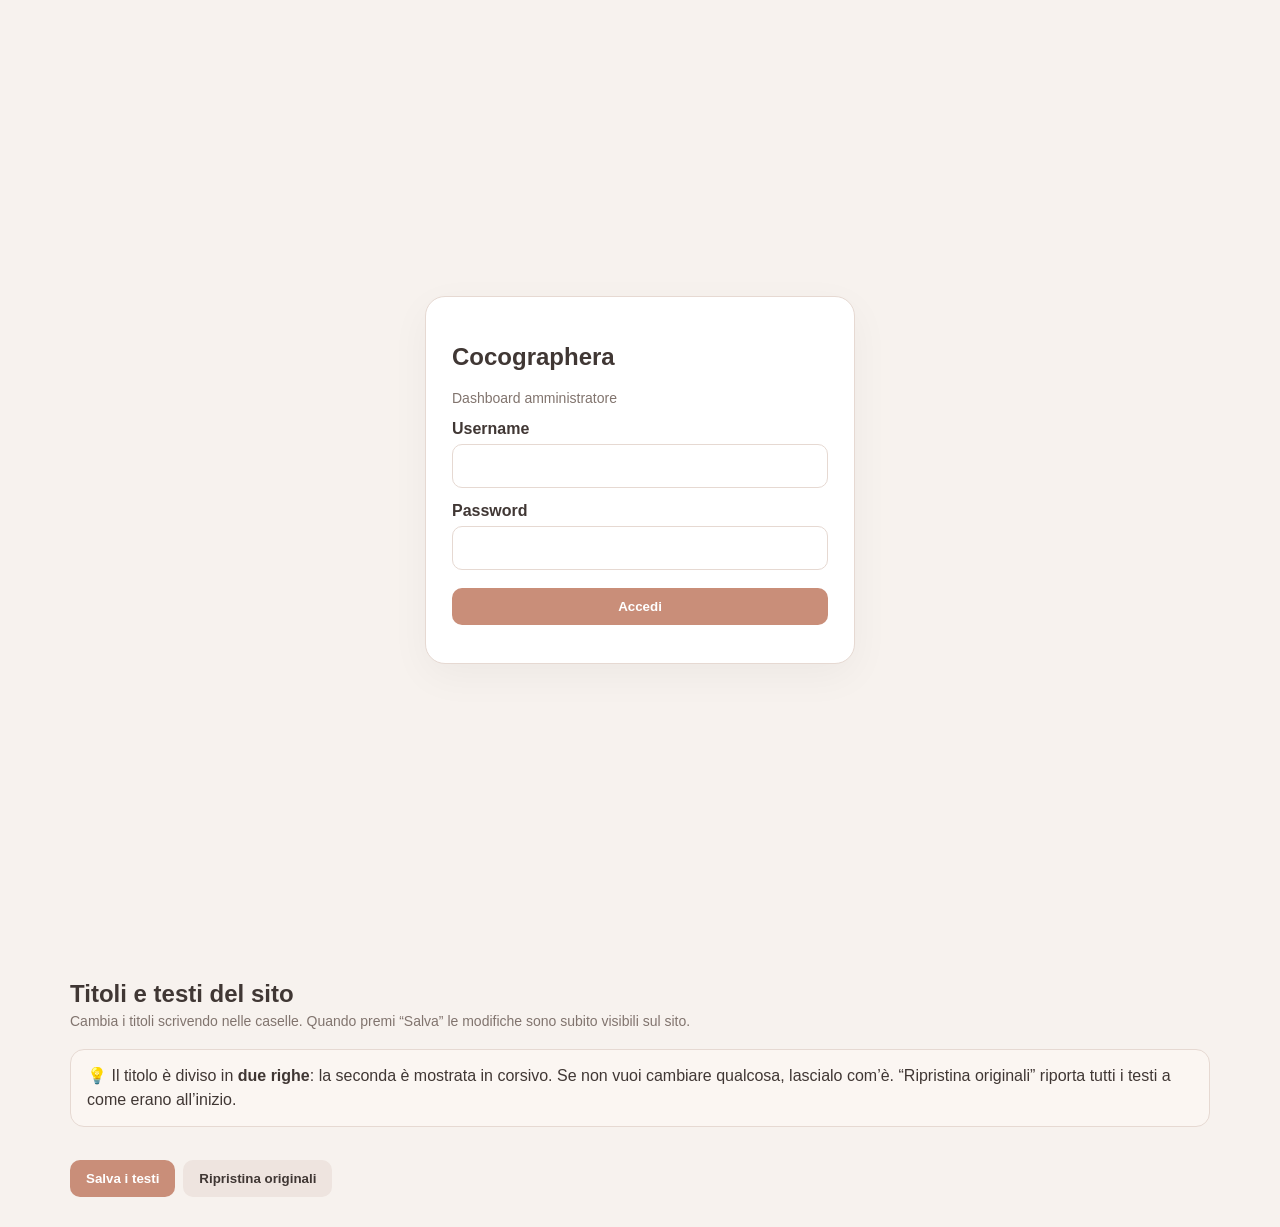
==== admin/index.html @ df31be14 "Add files via upload" ====
<!doctype html><html lang="it"><head><meta charset="utf-8"><meta name="robots" content="noindex,nofollow,noarchive"><meta name="viewport" content="width=device-width,initial-scale=1"><title>Cocographera — Admin</title>
<style>
:root{--bg:#f7f2ee;--card:#fff;--ink:#403734;--muted:#81746e;--line:#e6d9d2;--accent:#c98e79;--accent2:#a96d59;--al:#d8a26d;--it:#8ea7c7;--en:#91ad91}*{box-sizing:border-box}body{margin:0;background:var(--bg);color:var(--ink);font-family:Arial,sans-serif}header{background:#fff;border-bottom:1px solid var(--line);padding:18px 28px;display:flex;justify-content:space-between;align-items:center}.wrap{max-width:1180px;margin:30px auto;padding:0 20px}.login-wrap{min-height:100vh;display:grid;place-items:center}.panel{background:var(--card);border:1px solid var(--line);border-radius:20px;padding:26px;box-shadow:0 12px 40px #0000000b}.grid{display:grid;grid-template-columns:repeat(auto-fit,minmax(285px,1fr));gap:18px}.thumb{height:190px;background:#eee center/cover no-repeat;border-radius:12px}.card h3{margin:16px 0 8px}.price{font-size:21px;font-weight:700;color:var(--accent2);margin-bottom:10px}.desc{color:var(--muted);min-height:55px;white-space:pre-wrap;line-height:1.5}.actions{display:flex;gap:8px;margin-top:15px}.toolbar{display:flex;justify-content:space-between;gap:20px;align-items:center;margin-bottom:20px}button{border:0;border-radius:10px;padding:11px 16px;font-weight:700;cursor:pointer}.primary{background:var(--accent);color:#fff}.secondary{background:#eee4df;color:var(--ink)}.danger{background:#f4d8d5;color:#8b3935}label{display:block;font-weight:700;margin:14px 0 6px}input,textarea,select{width:100%;padding:12px;border:1px solid var(--line);border-radius:10px;background:#fff;font:inherit}textarea{min-height:130px;resize:vertical}.modal{position:fixed;inset:0;background:#0008;display:none;align-items:center;justify-content:center;padding:20px}.modal.show{display:flex}.modalbox{width:min(760px,100%);max-height:92vh;overflow:auto;background:#fff;border-radius:20px;padding:26px}.modalhead{display:flex;justify-content:space-between;align-items:center}.status{color:var(--accent2);font-weight:700;margin-top:12px}.hidden{display:none!important}.note{color:var(--muted);font-size:14px}.lang-note{padding:12px 14px;background:#faf6f3;border:1px solid var(--line);border-radius:12px;line-height:1.5;margin:14px 0}.lang-grid{display:grid;grid-template-columns:repeat(3,1fr);gap:14px;margin-top:16px}.lang-box{border:1px solid var(--line);border-radius:16px;padding:16px;background:#fff}.lang-box h3{margin:0 0 8px;font-size:16px}.lang-box.al{border-top:4px solid var(--al)}.lang-box.it{border-top:4px solid var(--it)}.lang-box.en{border-top:4px solid var(--en)}.lang-box label{font-size:13px}.mini{font-size:12px;color:var(--muted);font-weight:400}.preview{margin-top:12px}.preview img{max-width:220px;max-height:140px;border-radius:12px;object-fit:cover}@media(max-width:800px){.lang-grid{grid-template-columns:1fr}.modalbox{padding:20px}}@media(max-width:650px){header{padding:15px 16px}.toolbar{flex-direction:column;align-items:stretch}.wrap{margin-top:20px}}

.tabs{display:flex;gap:8px;flex-wrap:wrap}.tab{border:1px solid var(--line);background:#fff;color:var(--ink);padding:10px 16px;border-radius:999px;cursor:pointer;font-size:15px}.tab.on{background:var(--accent2);color:#fff;border-color:var(--accent2)}
.help{background:#fbf6f2;border:1px solid var(--line);border-radius:14px;padding:14px 16px;margin:0 0 18px;line-height:1.5}.warn{background:#fff3e0;border-color:#e7c48f}
.tgroup{margin:0 0 14px}.tgroup h4{margin:14px 0 4px;font-size:14px;color:var(--accent2)}.tgroup input{width:100%}
</style></head><body data-api-base="https://cocographera-api.TUO-SUBDOMAIN.workers.dev">
<section id="login" class="login-wrap wrap"><div class="panel" style="width:min(430px,100%)"><h1>Cocographera</h1><p class="note">Dashboard amministratore</p><form id="loginForm"><label>Username</label><input name="username" required autocomplete="username"><label>Password</label><input name="password" type="password" required autocomplete="current-password"><button class="primary" style="width:100%;margin-top:18px">Accedi</button><div id="loginStatus" class="status"></div></form></div></section>
<section id="app" class="hidden"><header><strong>Cocographera · Dashboard</strong><nav class="tabs"><button class="tab on" data-tab="texts">✏️ Titoli e testi</button><button class="tab" data-tab="faq">❓ FAQ</button><button class="tab" data-tab="packages">📦 Pacchetti</button><button class="tab" data-tab="settings">⚙️ Impostazioni</button></nav><a class="secondary" href="../" target="_blank" style="text-decoration:none;padding:10px 14px">Vedi il sito ↗</a><button id="logout" class="secondary">Esci</button></header><div id="alert" class="wrap hidden"><div class="help warn">⚠️ Stai ancora usando la password iniziale. Per sicurezza cambiala da <b>Impostazioni</b>.</div></div>
<main class="wrap hidden" id="tab-packages"><div class="toolbar"><div><h2 style="margin-bottom:5px">Pacchetti</h2><div class="note">Ogni pacchetto può avere un testo separato in Albanese, Italiano e Inglese.</div></div><button id="add" class="primary">＋ Nuovo pacchetto</button></div><div id="grid" class="grid"></div></main></section>

<main class="wrap" id="tab-texts"><div class="toolbar"><div><h2 style="margin-bottom:5px">Titoli e testi del sito</h2><div class="note">Cambia i titoli scrivendo nelle caselle. Quando premi “Salva” le modifiche sono subito visibili sul sito.</div></div></div>
<div class="help">💡 Il titolo è diviso in <b>due righe</b>: la seconda è mostrata in corsivo. Se non vuoi cambiare qualcosa, lascialo com’è. “Ripristina originali” riporta tutti i testi a come erano all’inizio.</div>
<div id="textsBox" class="lang-grid"></div>
<div class="actions"><button id="saveTexts" class="primary">Salva i testi</button><button id="resetTexts" class="secondary">Ripristina originali</button><span id="textsStatus" class="note"></span></div></main>
<main class="wrap hidden" id="tab-faq"><div class="toolbar"><div><h2 style="margin-bottom:5px">Domande frequenti (FAQ)</h2><div class="note">Ogni domanda ha tre spazi: albanese, italiano, inglese. Puoi aggiungere, eliminare e riordinare le domande.</div></div><button id="addFaq" class="primary">＋ Nuova domanda</button></div>
<div class="help">💡 Se lasci vuota una lingua, quella domanda non compare nella versione del sito in quella lingua. Con “Salva le FAQ” il sito si aggiorna subito (anche per Google).</div>
<div id="faqBox"></div><div class="actions"><button id="saveFaq" class="primary">Salva le FAQ</button><span id="faqStatus" class="note"></span></div></main>
<main class="wrap hidden" id="tab-settings"><h2>Impostazioni</h2>
<form id="settingsForm" class="panel" style="max-width:560px"><h3 style="margin-top:0">Cambia password</h3><div class="note">Lascia vuoto se non vuoi cambiarla. Minimo 8 caratteri.</div>
<label>Password attuale</label><input name="current_password" type="password" autocomplete="current-password"><label>Nuova password</label><input name="new_password" type="password" autocomplete="new-password"><label>Ripeti la nuova password</label><input name="confirm_password" type="password" autocomplete="new-password">
<div class="actions"><button class="primary">Salva impostazioni</button><span id="settingsStatus" class="note"></span></div></form></main>
<div id="modal" class="modal"><div class="modalbox"><div class="modalhead"><h2 id="modalTitle">Pacchetto</h2><button id="close" class="secondary">Chiudi</button></div><form id="form"><input type="hidden" id="id" name="id"><input type="hidden" id="image" name="image">
<div class="lang-note"><strong>Traduzioni dei pacchetti</strong><br>Scrivi manualmente titolo e descrizione nelle tre lingue. Il sito mostrerà automaticamente la versione corrispondente alla lingua scelta dal visitatore. Prezzo, categoria e immagine sono condivisi tra le lingue.</div>
<div class="lang-grid">
<section class="lang-box al"><h3>🇦🇱 Albanese <span class="mini">(lingua predefinita)</span></h3><label>Titolo</label><input id="title_sq" name="title_sq" required><label>Contenuto / descrizione</label><textarea id="content_sq" name="content_sq"></textarea></section>
<section class="lang-box it"><h3>🇮🇹 Italiano</h3><label>Titolo</label><input id="title_it" name="title_it"><label>Contenuto / descrizione</label><textarea id="content_it" name="content_it"></textarea></section>
<section class="lang-box en"><h3>🇬🇧 Inglese</h3><label>Titolo</label><input id="title_en" name="title_en"><label>Contenuto / descrizione</label><textarea id="content_en" name="content_en"></textarea></section>
</div>
<label>Prezzo</label><input id="price" name="price" placeholder="Es. 1200"><label>Categoria</label><select id="type" name="type"><option value="photo">Foto</option><option value="photo-video">Foto + Video</option></select><label>Immagine</label><input id="file" type="file" accept="image/jpeg,image/png,image/webp"><div id="preview" class="preview"></div><div class="actions"><button class="primary">Salva pacchetto</button><button type="button" id="cancel" class="secondary">Annulla</button></div><div id="status" class="status"></div></form></div></div>
<script src="admin.js"></script></body></html>
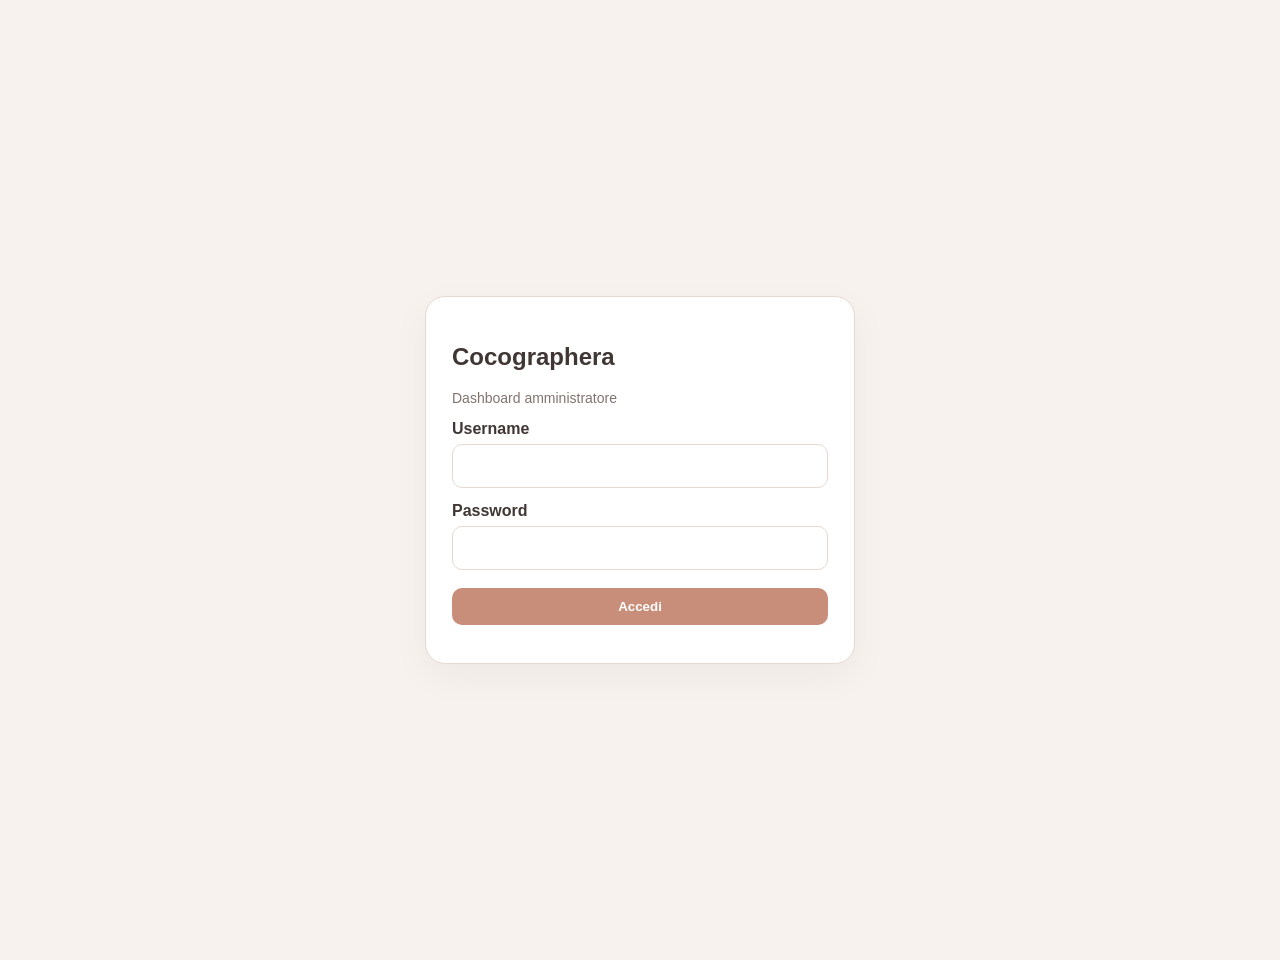
==== commit be42bf74: "Add files via upload" ====
--- a/admin/index.html
+++ b/admin/index.html
@@ -5,10 +5,10 @@
 .tabs{display:flex;gap:8px;flex-wrap:wrap}.tab{border:1px solid var(--line);background:#fff;color:var(--ink);padding:10px 16px;border-radius:999px;cursor:pointer;font-size:15px}.tab.on{background:var(--accent2);color:#fff;border-color:var(--accent2)}
 .help{background:#fbf6f2;border:1px solid var(--line);border-radius:14px;padding:14px 16px;margin:0 0 18px;line-height:1.5}.warn{background:#fff3e0;border-color:#e7c48f}
 .tgroup{margin:0 0 14px}.tgroup h4{margin:14px 0 4px;font-size:14px;color:var(--accent2)}.tgroup input{width:100%}
-</style></head><body data-api-base="https://cocographera-api.TUO-SUBDOMAIN.workers.dev">
+</style></head><body data-api-base="https://cocographera-api.cocographera.workers.dev">
 <section id="login" class="login-wrap wrap"><div class="panel" style="width:min(430px,100%)"><h1>Cocographera</h1><p class="note">Dashboard amministratore</p><form id="loginForm"><label>Username</label><input name="username" required autocomplete="username"><label>Password</label><input name="password" type="password" required autocomplete="current-password"><button class="primary" style="width:100%;margin-top:18px">Accedi</button><div id="loginStatus" class="status"></div></form></div></section>
 <section id="app" class="hidden"><header><strong>Cocographera · Dashboard</strong><nav class="tabs"><button class="tab on" data-tab="texts">✏️ Titoli e testi</button><button class="tab" data-tab="faq">❓ FAQ</button><button class="tab" data-tab="packages">📦 Pacchetti</button><button class="tab" data-tab="settings">⚙️ Impostazioni</button></nav><a class="secondary" href="../" target="_blank" style="text-decoration:none;padding:10px 14px">Vedi il sito ↗</a><button id="logout" class="secondary">Esci</button></header><div id="alert" class="wrap hidden"><div class="help warn">⚠️ Stai ancora usando la password iniziale. Per sicurezza cambiala da <b>Impostazioni</b>.</div></div>
-<main class="wrap hidden" id="tab-packages"><div class="toolbar"><div><h2 style="margin-bottom:5px">Pacchetti</h2><div class="note">Ogni pacchetto può avere un testo separato in Albanese, Italiano e Inglese.</div></div><button id="add" class="primary">＋ Nuovo pacchetto</button></div><div id="grid" class="grid"></div></main></section>
+<main class="wrap hidden" id="tab-packages"><div class="toolbar"><div><h2 style="margin-bottom:5px">Pacchetti</h2><div class="note">Ogni pacchetto può avere un testo separato in Albanese, Italiano e Inglese.</div></div><button id="add" class="primary">＋ Nuovo pacchetto</button></div><div id="grid" class="grid"></div></main>
 
 <main class="wrap" id="tab-texts"><div class="toolbar"><div><h2 style="margin-bottom:5px">Titoli e testi del sito</h2><div class="note">Cambia i titoli scrivendo nelle caselle. Quando premi “Salva” le modifiche sono subito visibili sul sito.</div></div></div>
 <div class="help">💡 Il titolo è diviso in <b>due righe</b>: la seconda è mostrata in corsivo. Se non vuoi cambiare qualcosa, lascialo com’è. “Ripristina originali” riporta tutti i testi a come erano all’inizio.</div>
@@ -20,7 +20,7 @@
 <main class="wrap hidden" id="tab-settings"><h2>Impostazioni</h2>
 <form id="settingsForm" class="panel" style="max-width:560px"><h3 style="margin-top:0">Cambia password</h3><div class="note">Lascia vuoto se non vuoi cambiarla. Minimo 8 caratteri.</div>
 <label>Password attuale</label><input name="current_password" type="password" autocomplete="current-password"><label>Nuova password</label><input name="new_password" type="password" autocomplete="new-password"><label>Ripeti la nuova password</label><input name="confirm_password" type="password" autocomplete="new-password">
-<div class="actions"><button class="primary">Salva impostazioni</button><span id="settingsStatus" class="note"></span></div></form></main>
+<div class="actions"><button class="primary">Salva impostazioni</button><span id="settingsStatus" class="note"></span></div></form></main></section>
 <div id="modal" class="modal"><div class="modalbox"><div class="modalhead"><h2 id="modalTitle">Pacchetto</h2><button id="close" class="secondary">Chiudi</button></div><form id="form"><input type="hidden" id="id" name="id"><input type="hidden" id="image" name="image">
 <div class="lang-note"><strong>Traduzioni dei pacchetti</strong><br>Scrivi manualmente titolo e descrizione nelle tre lingue. Il sito mostrerà automaticamente la versione corrispondente alla lingua scelta dal visitatore. Prezzo, categoria e immagine sono condivisi tra le lingue.</div>
 <div class="lang-grid">
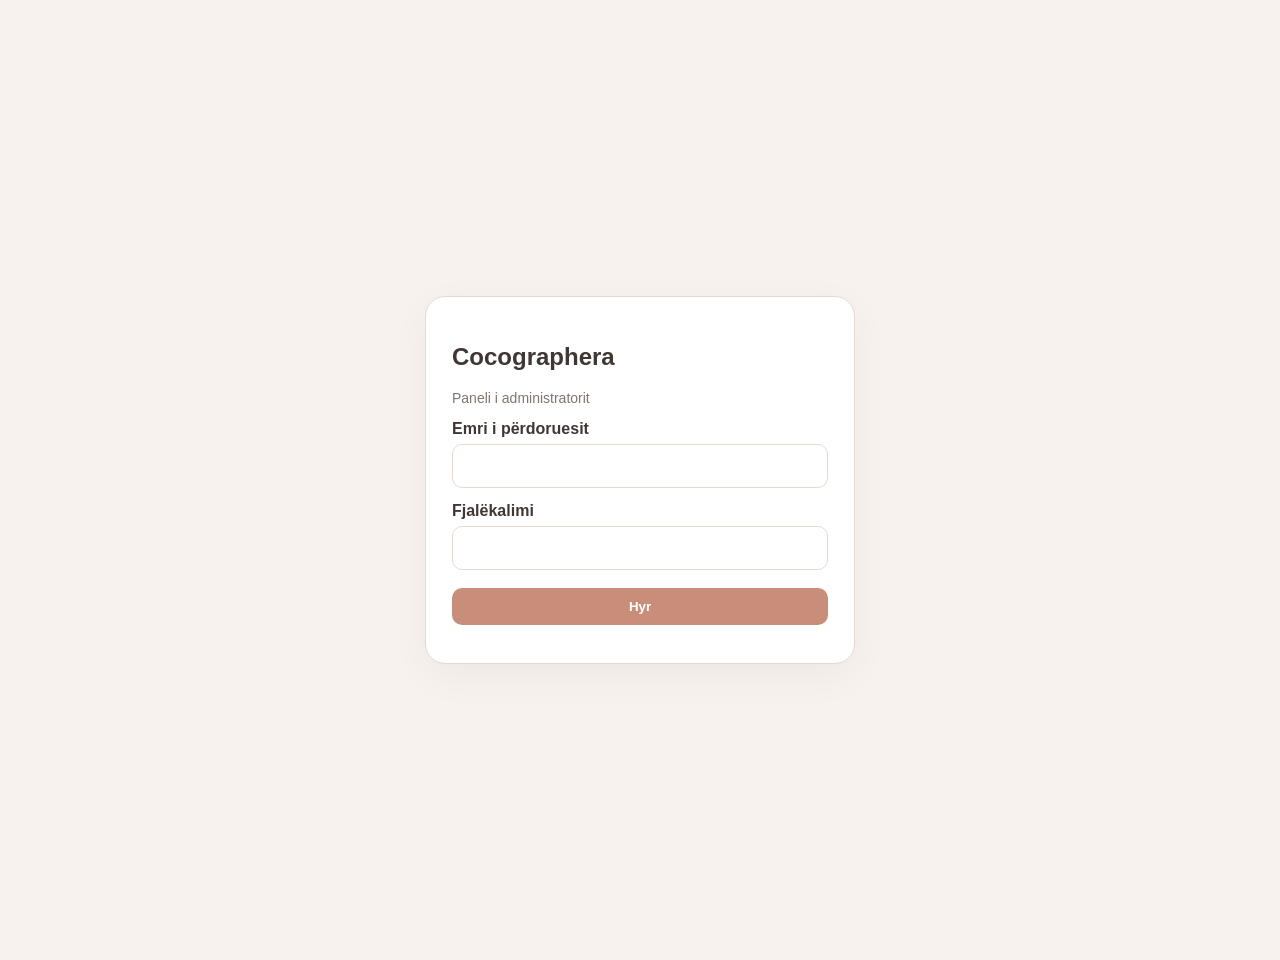
==== commit 6b2aa829: "Add files via upload" ====
--- a/admin/index.html
+++ b/admin/index.html
@@ -1,4 +1,4 @@
-<!doctype html><html lang="it"><head><meta charset="utf-8"><meta name="robots" content="noindex,nofollow,noarchive"><meta name="viewport" content="width=device-width,initial-scale=1"><title>Cocographera — Admin</title>
+<!doctype html><html lang="sq"><head><meta charset="utf-8"><meta name="robots" content="noindex,nofollow,noarchive"><meta name="viewport" content="width=device-width,initial-scale=1"><title>Cocographera — Admin</title>
 <style>
 :root{--bg:#f7f2ee;--card:#fff;--ink:#403734;--muted:#81746e;--line:#e6d9d2;--accent:#c98e79;--accent2:#a96d59;--al:#d8a26d;--it:#8ea7c7;--en:#91ad91}*{box-sizing:border-box}body{margin:0;background:var(--bg);color:var(--ink);font-family:Arial,sans-serif}header{background:#fff;border-bottom:1px solid var(--line);padding:18px 28px;display:flex;justify-content:space-between;align-items:center}.wrap{max-width:1180px;margin:30px auto;padding:0 20px}.login-wrap{min-height:100vh;display:grid;place-items:center}.panel{background:var(--card);border:1px solid var(--line);border-radius:20px;padding:26px;box-shadow:0 12px 40px #0000000b}.grid{display:grid;grid-template-columns:repeat(auto-fit,minmax(285px,1fr));gap:18px}.thumb{height:190px;background:#eee center/cover no-repeat;border-radius:12px}.card h3{margin:16px 0 8px}.price{font-size:21px;font-weight:700;color:var(--accent2);margin-bottom:10px}.desc{color:var(--muted);min-height:55px;white-space:pre-wrap;line-height:1.5}.actions{display:flex;gap:8px;margin-top:15px}.toolbar{display:flex;justify-content:space-between;gap:20px;align-items:center;margin-bottom:20px}button{border:0;border-radius:10px;padding:11px 16px;font-weight:700;cursor:pointer}.primary{background:var(--accent);color:#fff}.secondary{background:#eee4df;color:var(--ink)}.danger{background:#f4d8d5;color:#8b3935}label{display:block;font-weight:700;margin:14px 0 6px}input,textarea,select{width:100%;padding:12px;border:1px solid var(--line);border-radius:10px;background:#fff;font:inherit}textarea{min-height:130px;resize:vertical}.modal{position:fixed;inset:0;background:#0008;display:none;align-items:center;justify-content:center;padding:20px}.modal.show{display:flex}.modalbox{width:min(760px,100%);max-height:92vh;overflow:auto;background:#fff;border-radius:20px;padding:26px}.modalhead{display:flex;justify-content:space-between;align-items:center}.status{color:var(--accent2);font-weight:700;margin-top:12px}.hidden{display:none!important}.note{color:var(--muted);font-size:14px}.lang-note{padding:12px 14px;background:#faf6f3;border:1px solid var(--line);border-radius:12px;line-height:1.5;margin:14px 0}.lang-grid{display:grid;grid-template-columns:repeat(3,1fr);gap:14px;margin-top:16px}.lang-box{border:1px solid var(--line);border-radius:16px;padding:16px;background:#fff}.lang-box h3{margin:0 0 8px;font-size:16px}.lang-box.al{border-top:4px solid var(--al)}.lang-box.it{border-top:4px solid var(--it)}.lang-box.en{border-top:4px solid var(--en)}.lang-box label{font-size:13px}.mini{font-size:12px;color:var(--muted);font-weight:400}.preview{margin-top:12px}.preview img{max-width:220px;max-height:140px;border-radius:12px;object-fit:cover}@media(max-width:800px){.lang-grid{grid-template-columns:1fr}.modalbox{padding:20px}}@media(max-width:650px){header{padding:15px 16px}.toolbar{flex-direction:column;align-items:stretch}.wrap{margin-top:20px}}
 
@@ -6,27 +6,27 @@
 .help{background:#fbf6f2;border:1px solid var(--line);border-radius:14px;padding:14px 16px;margin:0 0 18px;line-height:1.5}.warn{background:#fff3e0;border-color:#e7c48f}
 .tgroup{margin:0 0 14px}.tgroup h4{margin:14px 0 4px;font-size:14px;color:var(--accent2)}.tgroup input{width:100%}
 </style></head><body data-api-base="https://cocographera-api.cocographera.workers.dev">
-<section id="login" class="login-wrap wrap"><div class="panel" style="width:min(430px,100%)"><h1>Cocographera</h1><p class="note">Dashboard amministratore</p><form id="loginForm"><label>Username</label><input name="username" required autocomplete="username"><label>Password</label><input name="password" type="password" required autocomplete="current-password"><button class="primary" style="width:100%;margin-top:18px">Accedi</button><div id="loginStatus" class="status"></div></form></div></section>
-<section id="app" class="hidden"><header><strong>Cocographera · Dashboard</strong><nav class="tabs"><button class="tab on" data-tab="texts">✏️ Titoli e testi</button><button class="tab" data-tab="faq">❓ FAQ</button><button class="tab" data-tab="packages">📦 Pacchetti</button><button class="tab" data-tab="settings">⚙️ Impostazioni</button></nav><a class="secondary" href="../" target="_blank" style="text-decoration:none;padding:10px 14px">Vedi il sito ↗</a><button id="logout" class="secondary">Esci</button></header><div id="alert" class="wrap hidden"><div class="help warn">⚠️ Stai ancora usando la password iniziale. Per sicurezza cambiala da <b>Impostazioni</b>.</div></div>
-<main class="wrap hidden" id="tab-packages"><div class="toolbar"><div><h2 style="margin-bottom:5px">Pacchetti</h2><div class="note">Ogni pacchetto può avere un testo separato in Albanese, Italiano e Inglese.</div></div><button id="add" class="primary">＋ Nuovo pacchetto</button></div><div id="grid" class="grid"></div></main>
+<section id="login" class="login-wrap wrap"><div class="panel" style="width:min(430px,100%)"><h1>Cocographera</h1><p class="note">Paneli i administratorit</p><form id="loginForm"><label>Emri i përdoruesit</label><input name="username" required autocomplete="username"><label>Fjalëkalimi</label><input name="password" type="password" required autocomplete="current-password"><button class="primary" style="width:100%;margin-top:18px">Hyr</button><div id="loginStatus" class="status"></div></form></div></section>
+<section id="app" class="hidden"><header><strong>Cocographera · Paneli</strong><nav class="tabs"><button class="tab on" data-tab="texts">✏️ Titujt dhe tekstet</button><button class="tab" data-tab="faq">❓ Pyetjet (FAQ)</button><button class="tab" data-tab="packages">📦 Paketat</button><button class="tab" data-tab="settings">⚙️ Cilësimet</button></nav><a class="secondary" href="../" target="_blank" style="text-decoration:none;padding:10px 14px">Shiko faqen ↗</a><button id="logout" class="secondary">Dil</button></header><div id="alert" class="wrap hidden"><div class="help warn">⚠️ Po përdor ende fjalëkalimin fillestar. Për siguri, ndryshoje te <b>Cilësimet</b>.</div></div>
+<main class="wrap hidden" id="tab-packages"><div class="toolbar"><div><h2 style="margin-bottom:5px">Paketat</h2><div class="note">Çdo paketë mund të ketë tekst të veçantë në shqip, italisht dhe anglisht.</div></div><button id="add" class="primary">＋ Paketë e re</button></div><div id="grid" class="grid"></div></main>
 
-<main class="wrap" id="tab-texts"><div class="toolbar"><div><h2 style="margin-bottom:5px">Titoli e testi del sito</h2><div class="note">Cambia i titoli scrivendo nelle caselle. Quando premi “Salva” le modifiche sono subito visibili sul sito.</div></div></div>
-<div class="help">💡 Il titolo è diviso in <b>due righe</b>: la seconda è mostrata in corsivo. Se non vuoi cambiare qualcosa, lascialo com’è. “Ripristina originali” riporta tutti i testi a come erano all’inizio.</div>
+<main class="wrap" id="tab-texts"><div class="toolbar"><div><h2 style="margin-bottom:5px">Titujt dhe tekstet e faqes</h2><div class="note">Ndrysho titujt duke shkruar në kutitë. Kur shtyp “Ruaj”, ndryshimet shfaqen menjëherë në faqe.</div></div></div>
+<div class="help">💡 Titulli ndahet në <b>dy rreshta</b>: i dyti shfaqet me shkronja të pjerrëta. Nëse nuk do të ndryshosh diçka, lëre siç është. “Rikthe origjinalet” i kthen të gjitha tekstet siç ishin në fillim.</div>
 <div id="textsBox" class="lang-grid"></div>
-<div class="actions"><button id="saveTexts" class="primary">Salva i testi</button><button id="resetTexts" class="secondary">Ripristina originali</button><span id="textsStatus" class="note"></span></div></main>
-<main class="wrap hidden" id="tab-faq"><div class="toolbar"><div><h2 style="margin-bottom:5px">Domande frequenti (FAQ)</h2><div class="note">Ogni domanda ha tre spazi: albanese, italiano, inglese. Puoi aggiungere, eliminare e riordinare le domande.</div></div><button id="addFaq" class="primary">＋ Nuova domanda</button></div>
-<div class="help">💡 Se lasci vuota una lingua, quella domanda non compare nella versione del sito in quella lingua. Con “Salva le FAQ” il sito si aggiorna subito (anche per Google).</div>
-<div id="faqBox"></div><div class="actions"><button id="saveFaq" class="primary">Salva le FAQ</button><span id="faqStatus" class="note"></span></div></main>
-<main class="wrap hidden" id="tab-settings"><h2>Impostazioni</h2>
-<form id="settingsForm" class="panel" style="max-width:560px"><h3 style="margin-top:0">Cambia password</h3><div class="note">Lascia vuoto se non vuoi cambiarla. Minimo 8 caratteri.</div>
-<label>Password attuale</label><input name="current_password" type="password" autocomplete="current-password"><label>Nuova password</label><input name="new_password" type="password" autocomplete="new-password"><label>Ripeti la nuova password</label><input name="confirm_password" type="password" autocomplete="new-password">
-<div class="actions"><button class="primary">Salva impostazioni</button><span id="settingsStatus" class="note"></span></div></form></main></section>
-<div id="modal" class="modal"><div class="modalbox"><div class="modalhead"><h2 id="modalTitle">Pacchetto</h2><button id="close" class="secondary">Chiudi</button></div><form id="form"><input type="hidden" id="id" name="id"><input type="hidden" id="image" name="image">
-<div class="lang-note"><strong>Traduzioni dei pacchetti</strong><br>Scrivi manualmente titolo e descrizione nelle tre lingue. Il sito mostrerà automaticamente la versione corrispondente alla lingua scelta dal visitatore. Prezzo, categoria e immagine sono condivisi tra le lingue.</div>
+<div class="actions"><button id="saveTexts" class="primary">Ruaj tekstet</button><button id="resetTexts" class="secondary">Rikthe origjinalet</button><span id="textsStatus" class="note"></span></div></main>
+<main class="wrap hidden" id="tab-faq"><div class="toolbar"><div><h2 style="margin-bottom:5px">Pyetjet e shpeshta (FAQ)</h2><div class="note">Çdo pyetje ka tre fusha: shqip, italisht, anglisht. Mund të shtosh, të fshish dhe të ndryshosh renditjen e pyetjeve.</div></div><button id="addFaq" class="primary">＋ Pyetje e re</button></div>
+<div class="help">💡 Nëse e lë bosh një gjuhë, ajo pyetje nuk shfaqet në versionin e faqes në atë gjuhë. Me “Ruaj pyetjet” faqja përditësohet menjëherë (edhe për Google).</div>
+<div id="faqBox"></div><div class="actions"><button id="saveFaq" class="primary">Ruaj pyetjet</button><span id="faqStatus" class="note"></span></div></main>
+<main class="wrap hidden" id="tab-settings"><h2>Cilësimet</h2>
+<form id="settingsForm" class="panel" style="max-width:560px"><h3 style="margin-top:0">Ndrysho fjalëkalimin</h3><div class="note">Lëre bosh nëse nuk do ta ndryshosh. Të paktën 8 karaktere.</div>
+<label>Fjalëkalimi aktual</label><input name="current_password" type="password" autocomplete="current-password"><label>Fjalëkalimi i ri</label><input name="new_password" type="password" autocomplete="new-password"><label>Përsërit fjalëkalimin e ri</label><input name="confirm_password" type="password" autocomplete="new-password">
+<div class="actions"><button class="primary">Ruaj cilësimet</button><span id="settingsStatus" class="note"></span></div></form></main></section>
+<div id="modal" class="modal"><div class="modalbox"><div class="modalhead"><h2 id="modalTitle">Paketa</h2><button id="close" class="secondary">Mbyll</button></div><form id="form"><input type="hidden" id="id" name="id"><input type="hidden" id="image" name="image">
+<div class="lang-note"><strong>Përkthimet e paketave</strong><br>Shkruaj titullin dhe përshkrimin në të tri gjuhët. Faqja shfaq automatikisht versionin sipas gjuhës që zgjedh vizitori. Çmimi, kategoria dhe imazhi janë të njëjta për të gjitha gjuhët.</div>
 <div class="lang-grid">
-<section class="lang-box al"><h3>🇦🇱 Albanese <span class="mini">(lingua predefinita)</span></h3><label>Titolo</label><input id="title_sq" name="title_sq" required><label>Contenuto / descrizione</label><textarea id="content_sq" name="content_sq"></textarea></section>
-<section class="lang-box it"><h3>🇮🇹 Italiano</h3><label>Titolo</label><input id="title_it" name="title_it"><label>Contenuto / descrizione</label><textarea id="content_it" name="content_it"></textarea></section>
-<section class="lang-box en"><h3>🇬🇧 Inglese</h3><label>Titolo</label><input id="title_en" name="title_en"><label>Contenuto / descrizione</label><textarea id="content_en" name="content_en"></textarea></section>
+<section class="lang-box al"><h3>🇦🇱 Shqip <span class="mini">(gjuha kryesore)</span></h3><label>Titulli</label><input id="title_sq" name="title_sq" required><label>Përmbajtja / përshkrimi</label><textarea id="content_sq" name="content_sq"></textarea></section>
+<section class="lang-box it"><h3>🇮🇹 Italisht</h3><label>Titulli</label><input id="title_it" name="title_it"><label>Përmbajtja / përshkrimi</label><textarea id="content_it" name="content_it"></textarea></section>
+<section class="lang-box en"><h3>🇬🇧 Anglisht</h3><label>Titulli</label><input id="title_en" name="title_en"><label>Përmbajtja / përshkrimi</label><textarea id="content_en" name="content_en"></textarea></section>
 </div>
-<label>Prezzo</label><input id="price" name="price" placeholder="Es. 1200"><label>Categoria</label><select id="type" name="type"><option value="photo">Foto</option><option value="photo-video">Foto + Video</option></select><label>Immagine</label><input id="file" type="file" accept="image/jpeg,image/png,image/webp"><div id="preview" class="preview"></div><div class="actions"><button class="primary">Salva pacchetto</button><button type="button" id="cancel" class="secondary">Annulla</button></div><div id="status" class="status"></div></form></div></div>
+<label>Çmimi</label><input id="price" name="price" placeholder="P.sh. 1200"><label>Kategoria</label><select id="type" name="type"><option value="photo">Foto</option><option value="photo-video">Foto + Video</option></select><label>Imazhi</label><input id="file" type="file" accept="image/jpeg,image/png,image/webp"><div id="preview" class="preview"></div><div class="actions"><button class="primary">Ruaj paketën</button><button type="button" id="cancel" class="secondary">Anulo</button></div><div id="status" class="status"></div></form></div></div>
 <script src="admin.js"></script></body></html>
